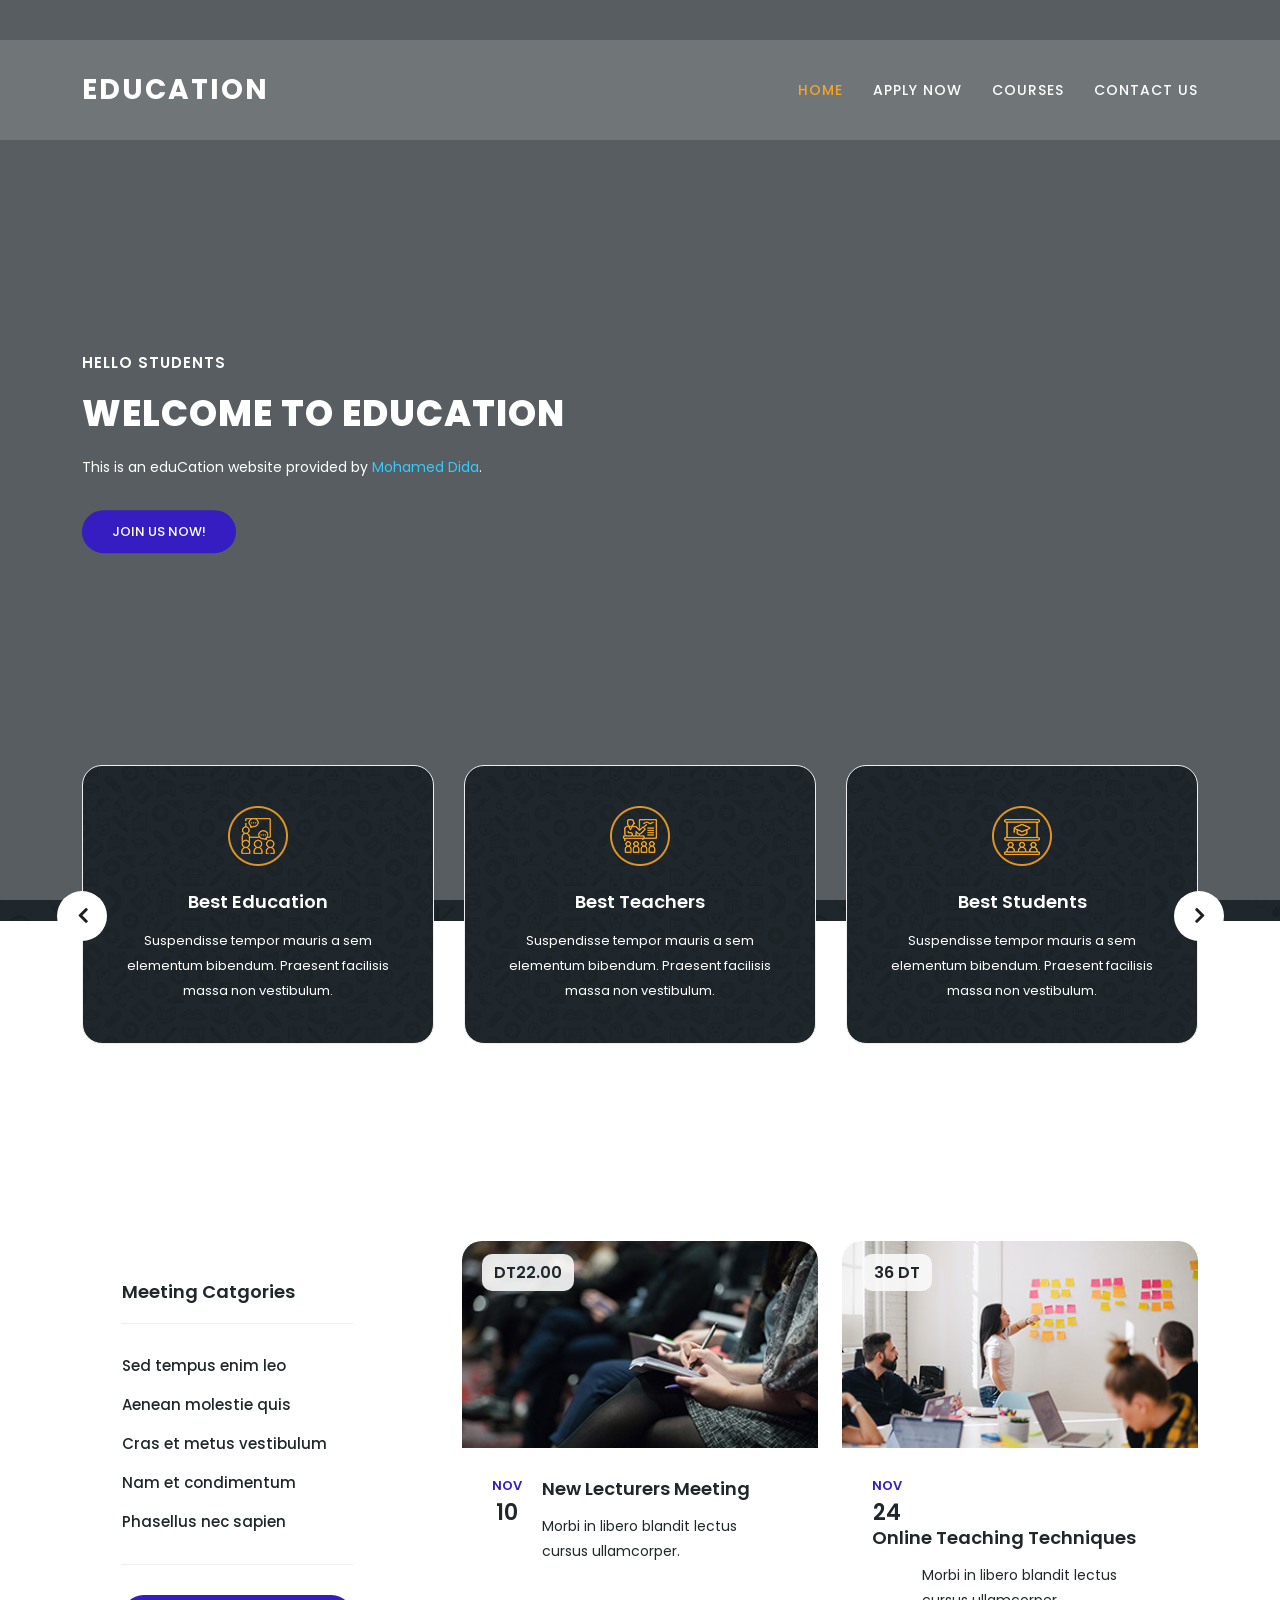
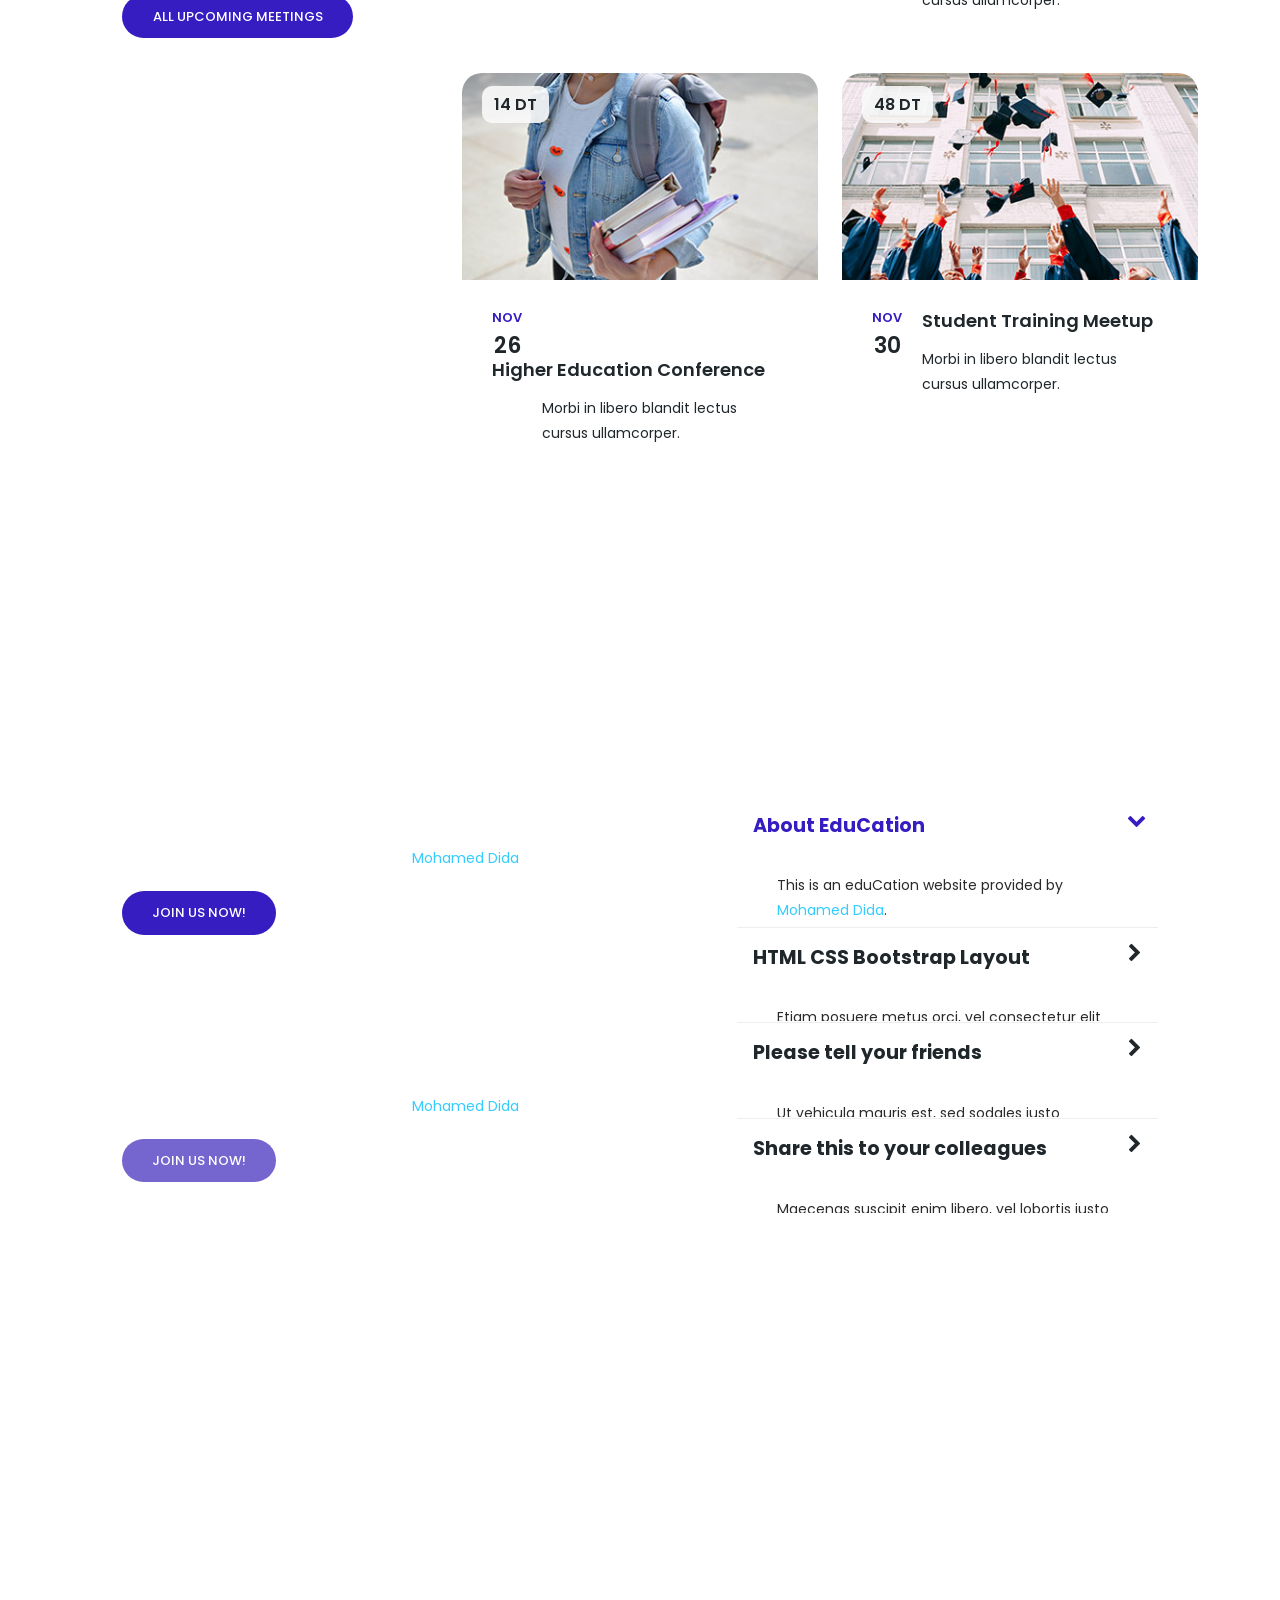
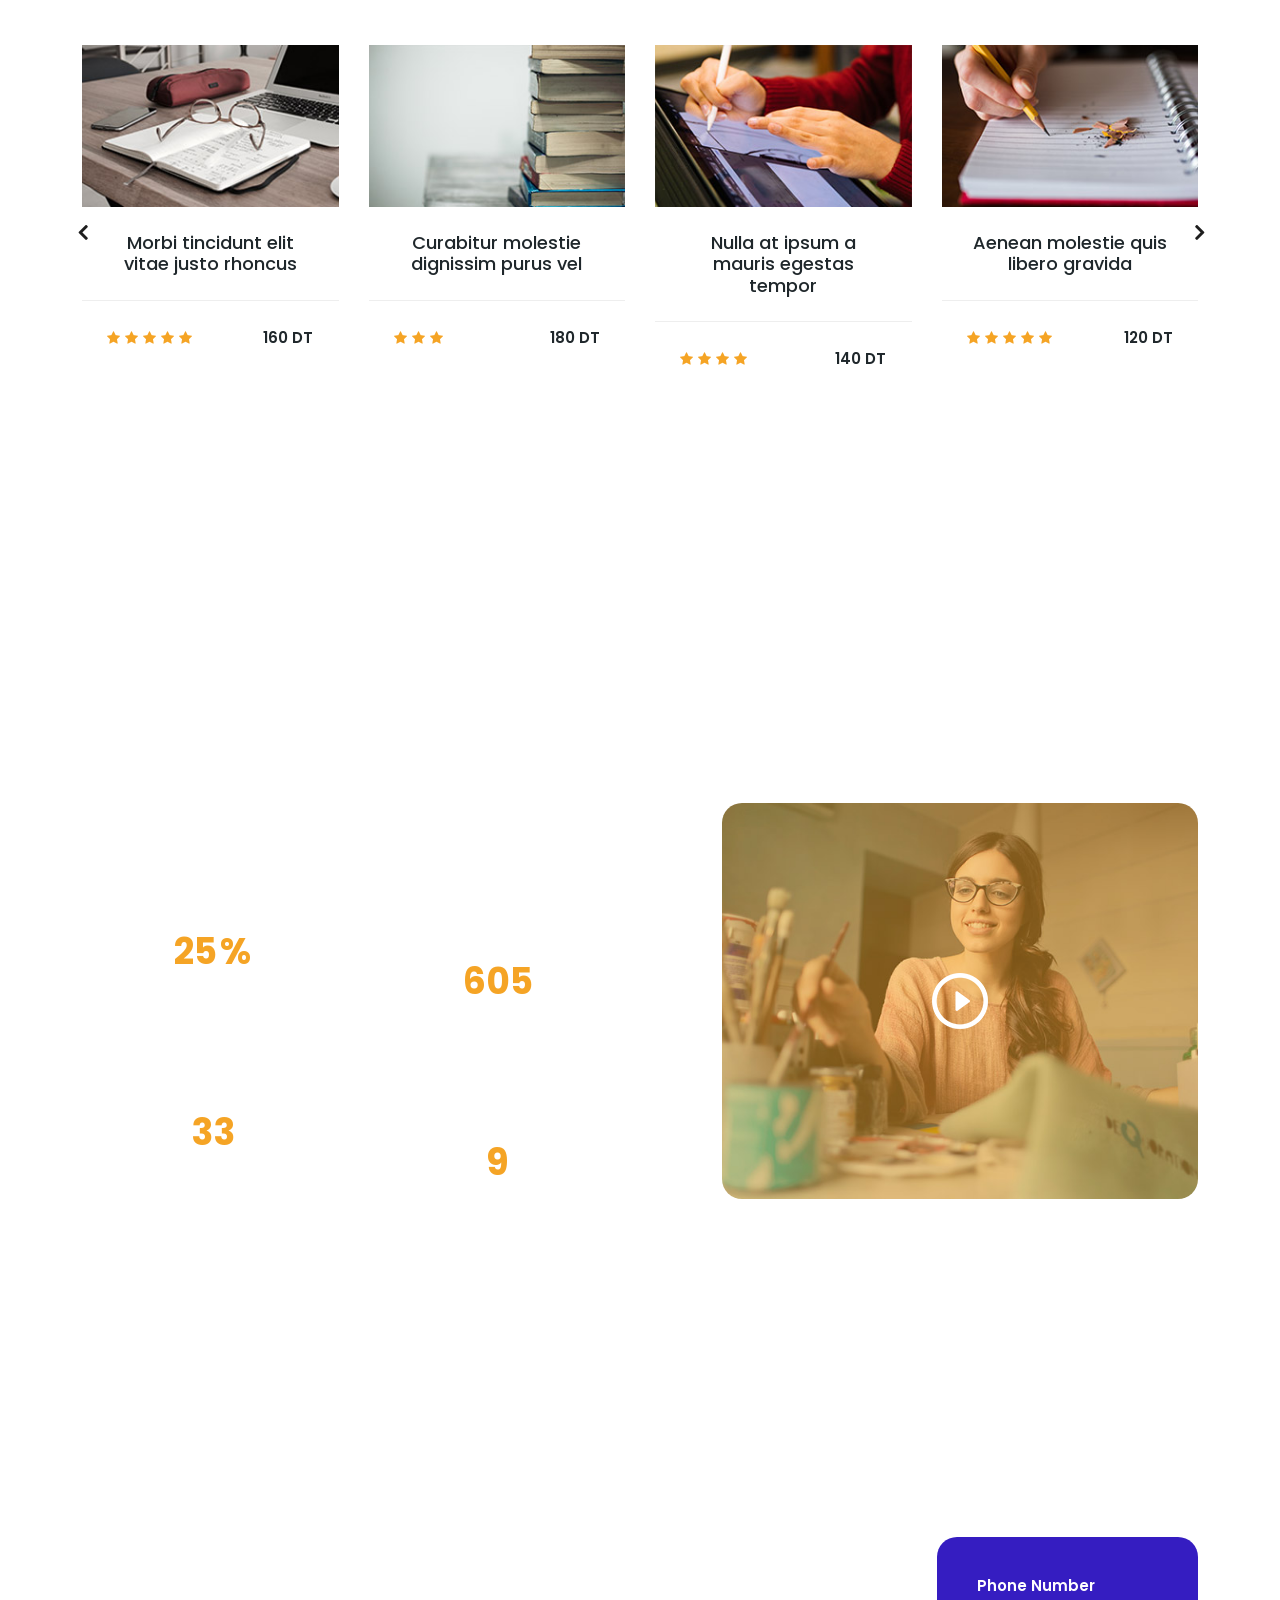
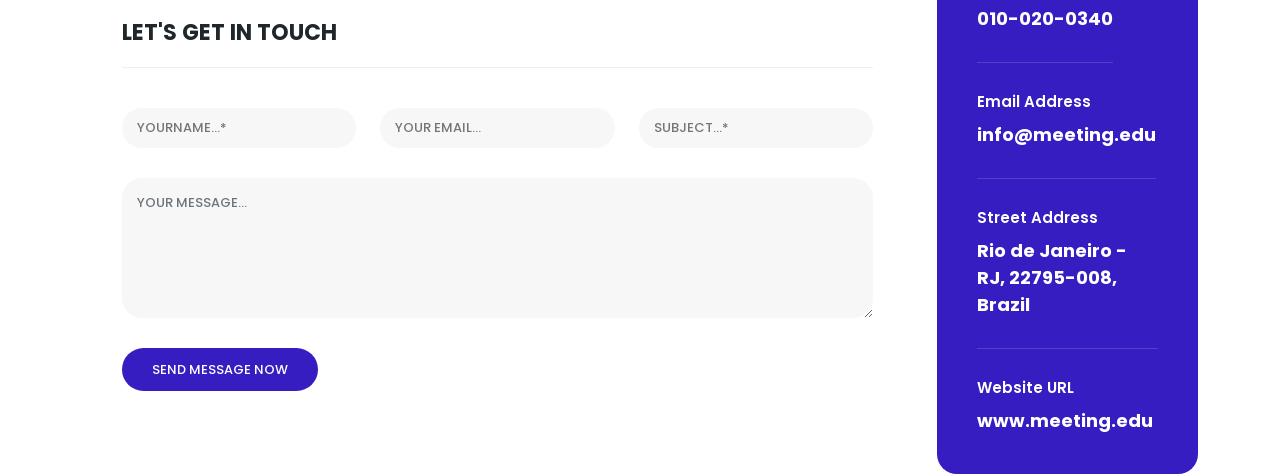
==== Desktop/projet/index.html @ b010affa "projet responsive web design" ====
<!DOCTYPE html>
<html lang="en">

  <head>

    <meta charset="utf-8">
    <meta name="viewport" content="width=device-width, initial-scale=1, shrink-to-fit=no">
    <meta name="description" content="this is a website created to learn web responsive ">
    <meta name="author" content="didaMohamed">
    <link href="https://fonts.googleapis.com/css?family=Poppins:100,200,300,400,500,600,700,800,900" rel="stylesheet">

    <title>Education</title>

    <link href="vendor/bootstrap/css/bootstrap.min.css" rel="stylesheet">


    <link rel="stylesheet" href="assets/css/fontawesome.css">
    <link rel="stylesheet" href="assets/css/index.css">
    <link rel="stylesheet" href="assets/css/owl.css">
    <link rel="stylesheet" href="assets/css/lightbox.css">

  </head>

<body>
  <header class="header-area header-sticky">
      <div class="container">
          <div class="row">
              <div class="col-12">
                  <nav class="main-nav">
                      <a href="index.html" class="logo">
                          EduCation
                      </a>
                      <ul class="nav">
                          <li class="scroll-to-section"><a href="#top" class="active">Home</a></li>
                          <li class="scroll-to-section"><a href="#apply">Apply Now</a></li>
                          <li class="scroll-to-section"><a href="#courses">Courses</a></li> 
                          <li class="scroll-to-section"><a href="#contact">Contact Us</a></li> 
                      </ul>
                      <a class='menu-trigger'>
                          <span>Menu</span>
                      </a>
                  </nav>
              </div>
          </div>
      </div>
  </header>


  <section class="section main-banner" id="top" data-section="section1">
      <video autoplay muted loop id="bg-video">
          <source src="assets/images/course-video.mp4" type="video/mp4" />
      </video>

      <div class="video-overlay header-text">
          <div class="container">
            <div class="row">
              <div class="col-lg-12">
                <div class="caption">
              <h6>Hello Students</h6>
              <h2>Welcome to Education</h2>
              <p>This is an eduCation website provided by <a rel="nofollow" href="#" target="_blank">Mohamed Dida</a>. </p>
              <div class="main-button-red">
                  <div class="scroll-to-section"><a href="#contact">Join Us Now!</a></div>
              </div>
          </div>
              </div>
            </div>
          </div>
      </div>
  </section>

  <section class="services">
    <div class="container">
      <div class="row">
        <div class="col-lg-12">
          <div class="owl-service-item owl-carousel">
          
            <div class="item">
              <div class="icon">
                <img src="assets/images/service-icon-01.png" alt="">
              </div>
              <div class="down-content">
                <h4>Best Education</h4>
                <p>Suspendisse tempor mauris a sem elementum bibendum. Praesent facilisis massa non vestibulum.</p>
              </div>
            </div>
            
            <div class="item">
              <div class="icon">
                <img src="assets/images/service-icon-02.png" alt="">
              </div>
              <div class="down-content">
                <h4>Best Teachers</h4>
                <p>Suspendisse tempor mauris a sem elementum bibendum. Praesent facilisis massa non vestibulum.</p>
              </div>
            </div>
            
            <div class="item">
              <div class="icon">
                <img src="assets/images/service-icon-03.png" alt="">
              </div>
              <div class="down-content">
                <h4>Best Students</h4>
                <p>Suspendisse tempor mauris a sem elementum bibendum. Praesent facilisis massa non vestibulum.</p>
              </div>
            </div>
            
            <div class="item">
              <div class="icon">
                <img src="assets/images/service-icon-02.png" alt="">
              </div>
              <div class="down-content">
                <h4>Online Meeting</h4>
                <p>Suspendisse tempor mauris a sem elementum bibendum. Praesent facilisis massa non vestibulum.</p>
              </div>
            </div>
            
            <div class="item">
              <div class="icon">
                <img src="assets/images/service-icon-03.png" alt="">
              </div>
              <div class="down-content">
                <h4>Best Networking</h4>
                <p>Suspendisse tempor mauris a sem elementum bibendum. Praesent facilisis massa non vestibulum.</p>
              </div>
            </div>
            
          </div>
        </div>
      </div>
    </div>
  </section>

  <section class="upcoming-meetings" id="meetings">
    <div class="container">
      <div class="row">
        <div class="col-lg-12">
          <div class="section-heading">
            <h2>Upcoming Meetings</h2>
          </div>
        </div>
        <div class="col-lg-4">
          <div class="categories">
            <h4>Meeting Catgories</h4>
            <ul>
              <li><a href="#">Sed tempus enim leo</a></li>
              <li><a href="#">Aenean molestie quis</a></li>
              <li><a href="#">Cras et metus vestibulum</a></li>
              <li><a href="#">Nam et condimentum</a></li>
              <li><a href="#">Phasellus nec sapien</a></li>
            </ul>
            <div class="main-button-red">
              <a href="#">All Upcoming Meetings</a>
            </div>
          </div>
        </div>
        <div class="col-lg-8">
          <div class="row">
            <div class="col-lg-6">
              <div class="meeting-item">
                <div class="thumb">
                  <div class="price">
                    <span>DT22.00</span>
                  </div>
                  <a href="#"><img src="assets/images/meeting-01.jpg" alt="New Lecturer Meeting"></a>
                </div>
                <div class="down-content">
                  <div class="date">
                    <h6>Nov <span>10</span></h6>
                  </div>
                  <a href="#"><h4>New Lecturers Meeting</h4></a>
                  <p>Morbi in libero blandit lectus<br>cursus ullamcorper.</p>
                </div>
              </div>
            </div>
            <div class="col-lg-6">
              <div class="meeting-item">
                <div class="thumb">
                  <div class="price">
                    <span>36 DT</span>
                  </div>
                  <a href="#"><img src="assets/images/meeting-02.jpg" alt="Online Teaching"></a>
                </div>
                <div class="down-content">
                  <div class="date">
                    <h6>Nov <span>24</span></h6>
                  </div>
                  <a href="#"><h4>Online Teaching Techniques</h4></a>
                  <p>Morbi in libero blandit lectus<br>cursus ullamcorper.</p>
                </div>
              </div>
            </div>
            <div class="col-lg-6">
              <div class="meeting-item">
                <div class="thumb">
                  <div class="price">
                    <span>14 DT</span>
                  </div>
                  <a href="#"><img src="assets/images/meeting-03.jpg" alt="Higher Education"></a>
                </div>
                <div class="down-content">
                  <div class="date">
                    <h6>Nov <span>26</span></h6>
                  </div>
                  <a href="#"><h4>Higher Education Conference</h4></a>
                  <p>Morbi in libero blandit lectus<br>cursus ullamcorper.</p>
                </div>
              </div>
            </div>
            <div class="col-lg-6">
              <div class="meeting-item">
                <div class="thumb">
                  <div class="price">
                    <span>48 DT</span>
                  </div>
                  <a href="#"><img src="assets/images/meeting-04.jpg" alt="Student Training"></a>
                </div>
                <div class="down-content">
                  <div class="date">
                    <h6>Nov <span>30</span></h6>
                  </div>
                  <a href="#"><h4>Student Training Meetup</h4></a>
                  <p>Morbi in libero blandit lectus<br>cursus ullamcorper.</p>
                </div>
              </div>
            </div>
          </div>
        </div>
      </div>
    </div>
  </section>

  <section class="apply-now" id="apply">
    <div class="container">
      <div class="row">
        <div class="col-lg-6 align-self-center">
          <div class="row">
            <div class="col-lg-12">
              <div class="item">
                <h3>APPLY FOR BACHELOR DEGREE</h3>
    <p>This is an eduCation website provided by <a rel="nofollow" href="#" target="_blank">Mohamed Dida</a>. </p>
                <div class="main-button-red">
                  <div class="scroll-to-section"><a href="#contact">Join Us Now!</a></div>
              </div>
              </div>
            </div>
            <div class="col-lg-12">
              <div class="item">
                <h3>APPLY FOR BACHELOR DEGREE</h3>
    <p>This is an eduCation website provided by <a rel="nofollow" href="#" target="_blank">Mohamed Dida</a>. </p>
                <div class="main-button-yellow">
                  <div class="scroll-to-section"><a href="#contact">Join Us Now!</a></div>
              </div>
              </div>
            </div>
          </div>
        </div>
        <div class="col-lg-6">
          <div class="accordions is-first-expanded">
            <article class="accordion">
                <div class="accordion-head">
                    <span>About EduCation</span>
                    <span class="icon">
                        <i class="icon fa fa-chevron-right"></i>
                    </span>
                </div>
                <div class="accordion-body">
                    <div class="content">
              <p>This is an eduCation website provided by <a rel="nofollow" href="#" target="_blank">Mohamed Dida</a>.</p>
                    </div>
                </div>
            </article>
            <article class="accordion">
                <div class="accordion-head">
                    <span>HTML CSS Bootstrap Layout</span>
                    <span class="icon">
                        <i class="icon fa fa-chevron-right"></i>
                    </span>
                </div>
                <div class="accordion-body">
                    <div class="content">
                        <p>Etiam posuere metus orci, vel consectetur elit imperdiet eu. Cras ipsum magna, maximus at semper sit amet, eleifend eget neque. Nunc facilisis quam purus, sed vulputate augue interdum vitae. Aliquam a elit massa.<br><br>
                        Nulla malesuada elit lacus, ac ultricies massa varius sed. Etiam eu metus eget nibh consequat aliquet. Proin fringilla, quam at euismod porttitor, odio odio tempus ligula, ut feugiat ex erat nec mauris. Donec viverra velit eget lectus sollicitudin tincidunt.</p>
                    </div>
                </div>
            </article>
            <article class="accordion">
                <div class="accordion-head">
                    <span>Please tell your friends</span>
                    <span class="icon">
                        <i class="icon fa fa-chevron-right"></i>
                    </span>
                </div>
                <div class="accordion-body">
                    <div class="content">
                        <p>Ut vehicula mauris est, sed sodales justo rhoncus eu. Morbi porttitor quam velit, at ullamcorper justo suscipit sit amet. Quisque at suscipit mi, non efficitur velit.<br><br>
                        Cras et tortor semper, placerat eros sit amet, porta est. Mauris porttitor sapien et quam volutpat luctus. Nullam sodales ipsum ac neque ultricies varius.</p>
                    </div>
                </div>
            </article>
            <article class="accordion last-accordion">
                <div class="accordion-head">
                    <span>Share this to your colleagues</span>
                    <span class="icon">
                        <i class="icon fa fa-chevron-right"></i>
                    </span>
                </div>
                <div class="accordion-body">
                    <div class="content">
                        <p>Maecenas suscipit enim libero, vel lobortis justo condimentum id. Interdum et malesuada fames ac ante ipsum primis in faucibus.<br><br>
                        Sed eleifend metus sit amet magna tristique, posuere laoreet arcu semper. Nulla pellentesque ut tortor sit amet maximus. In eu libero ullamcorper, semper nisi quis, convallis nisi.</p>
                    </div>
                </div>
            </article>
        </div>
        </div>
      </div>
    </div>
  </section>

  <section class="our-courses" id="courses">
    <div class="container">
      <div class="row">
        <div class="col-lg-12">
          <div class="section-heading">
            <h2>Our Popular Courses</h2>
          </div>
        </div>
        <div class="col-lg-12">
          <div class="owl-courses-item owl-carousel">
            <div class="item">
              <img src="assets/images/course-01.jpg" alt="Course One">
              <div class="down-content">
                <h4>Morbi tincidunt elit vitae justo rhoncus</h4>
                <div class="info">
                  <div class="row">
                    <div class="col-8">
                      <ul>
                        <li><i class="fa fa-star"></i></li>
                        <li><i class="fa fa-star"></i></li>
                        <li><i class="fa fa-star"></i></li>
                        <li><i class="fa fa-star"></i></li>
                        <li><i class="fa fa-star"></i></li>
                      </ul>
                    </div>
                    <div class="col-4">
                       <span>160 DT</span>
                    </div>
                  </div>
                </div>
              </div>
            </div>
            <div class="item">
              <img src="assets/images/course-02.jpg" alt="Course Two">
              <div class="down-content">
                <h4>Curabitur molestie dignissim purus vel</h4>
                <div class="info">
                  <div class="row">
                    <div class="col-8">
                      <ul>
                        <li><i class="fa fa-star"></i></li>
                        <li><i class="fa fa-star"></i></li>
                        <li><i class="fa fa-star"></i></li>
                      </ul>
                    </div>
                    <div class="col-4">
                       <span>180 DT</span>
                    </div>
                  </div>
                </div>
              </div>
            </div>
            <div class="item">
              <img src="assets/images/course-03.jpg" alt="">
              <div class="down-content">
                <h4>Nulla at ipsum a mauris egestas tempor</h4>
                <div class="info">
                  <div class="row">
                    <div class="col-8">
                      <ul>
                        <li><i class="fa fa-star"></i></li>
                        <li><i class="fa fa-star"></i></li>
                        <li><i class="fa fa-star"></i></li>
                        <li><i class="fa fa-star"></i></li>
                      </ul>
                    </div>
                    <div class="col-4">
                       <span>140 DT</span>
                    </div>
                  </div>
                </div>
              </div>
            </div>
            <div class="item">
              <img src="assets/images/course-04.jpg" alt="">
              <div class="down-content">
                <h4>Aenean molestie quis libero gravida</h4>
                <div class="info">
                  <div class="row">
                    <div class="col-8">
                      <ul>
                        <li><i class="fa fa-star"></i></li>
                        <li><i class="fa fa-star"></i></li>
                        <li><i class="fa fa-star"></i></li>
                        <li><i class="fa fa-star"></i></li>
                        <li><i class="fa fa-star"></i></li>
                      </ul>
                    </div>
                    <div class="col-4">
                       <span>120 DT</span>
                    </div>
                  </div>
                </div>
              </div>
            </div>
            <div class="item">
              <img src="assets/images/course-01.jpg" alt="">
              <div class="down-content">
                <h4>Lorem ipsum dolor sit amet adipiscing elit</h4>
                <div class="info">
                  <div class="row">
                    <div class="col-8">
                      <ul>
                        <li><i class="fa fa-star"></i></li>
                        <li><i class="fa fa-star"></i></li>
                        <li><i class="fa fa-star"></i></li>
                        <li><i class="fa fa-star"></i></li>
                        <li><i class="fa fa-star"></i></li>
                      </ul>
                    </div>
                    <div class="col-4">
                       <span>250 DT</span>
                    </div>
                  </div>
                </div>
              </div>
            </div>
            <div class="item">
              <img src="assets/images/course-02.jpg" alt="">
              <div class="down-content">
                <h4>wlecome to our website</h4>
                <div class="info">
                  <div class="row">
                    <div class="col-8">
                      <ul>
                        <li><i class="fa fa-star"></i></li>
                        <li><i class="fa fa-star"></i></li>
                        <li><i class="fa fa-star"></i></li>
                        <li><i class="fa fa-star"></i></li>
                        <li><i class="fa fa-star"></i></li>
                      </ul>
                    </div>
                    <div class="col-4">
                       <span>270 DT</span>
                    </div>
                  </div>
                </div>
              </div>
            </div>
            <div class="item">
              <img src="assets/images/course-03.jpg" alt="">
              <div class="down-content">
                <h4>Responsive Web Design Project</h4>
                <div class="info">
                  <div class="row">
                    <div class="col-8">
                      <ul>
                        <li><i class="fa fa-star"></i></li>
                        <li><i class="fa fa-star"></i></li>
                        <li><i class="fa fa-star"></i></li>
                        <li><i class="fa fa-star"></i></li>
                        <li><i class="fa fa-star"></i></li>
                      </ul>
                    </div>
                    <div class="col-4">
                       <span>340 </span>
                    </div>
                  </div>
                </div>
              </div>
            </div>
            <div class="item">
              <img src="assets/images/course-04.jpg" alt="">
              <div class="down-content">
                <h4>Please visit our website again</h4>
                <div class="info">
                  <div class="row">
                    <div class="col-8">
                      <ul>
                        <li><i class="fa fa-star"></i></li>
                        <li><i class="fa fa-star"></i></li>
                        <li><i class="fa fa-star"></i></li>
                        <li><i class="fa fa-star"></i></li>
                        <li><i class="fa fa-star"></i></li>
                      </ul>
                    </div>
                    <div class="col-4">
                       <span>360 DT</span>
                    </div>
                  </div>
                </div>
              </div>
            </div>
            <div class="item">
              <img src="assets/images/course-01.jpg" alt="">
              <div class="down-content">
                <h4>join our community now</h4>
                <div class="info">
                  <div class="row">
                    <div class="col-8">
                      <ul>
                        <li><i class="fa fa-star"></i></li>
                        <li><i class="fa fa-star"></i></li>
                        <li><i class="fa fa-star"></i></li>
                        <li><i class="fa fa-star"></i></li>
                        <li><i class="fa fa-star"></i></li>
                      </ul>
                    </div>
                    <div class="col-4">
                       <span>400 DT</span>
                    </div>
                  </div>
                </div>
              </div>
            </div>
            <div class="item">
              <img src="assets/images/course-02.jpg" alt="">
              <div class="down-content">
                <h4>Welecom to our academy</h4>
                <div class="info">
                  <div class="row">
                    <div class="col-8">
                      <ul>
                        <li><i class="fa fa-star"></i></li>
                        <li><i class="fa fa-star"></i></li>
                        <li><i class="fa fa-star"></i></li>
                        <li><i class="fa fa-star"></i></li>
                        <li><i class="fa fa-star"></i></li>
                      </ul>
                    </div>
                    <div class="col-4">
                       <span>430 DT</span>
                    </div>
                  </div>
                </div>
              </div>
            </div>
            <div class="item">
              <img src="assets/images/course-03.jpg" alt="">
              <div class="down-content">
                <h4>Morbi in libero blandit lectus cursus</h4>
                <div class="info">
                  <div class="row">
                    <div class="col-8">
                      <ul>
                        <li><i class="fa fa-star"></i></li>
                        <li><i class="fa fa-star"></i></li>
                        <li><i class="fa fa-star"></i></li>
                        <li><i class="fa fa-star"></i></li>
                        <li><i class="fa fa-star"></i></li>
                      </ul>
                    </div>
                    <div class="col-4">
                       <span>480 DT</span>
                    </div>
                  </div>
                </div>
              </div>
            </div>
            <div class="item">
              <img src="assets/images/course-04.jpg" alt="">
              <div class="down-content">
                <h4>Curabitur molestie dignissim purus</h4>
                <div class="info">
                  <div class="row">
                    <div class="col-8">
                      <ul>
                        <li><i class="fa fa-star"></i></li>
                        <li><i class="fa fa-star"></i></li>
                        <li><i class="fa fa-star"></i></li>
                        <li><i class="fa fa-star"></i></li>
                        <li><i class="fa fa-star"></i></li>
                      </ul>
                    </div>
                    <div class="col-4">
                       <span>560 DT</span>
                    </div>
                  </div>
                </div>
              </div>
            </div>
          </div>
        </div>
      </div>
    </div>
  </section>

  <section class="our-facts">
    <div class="container">
      <div class="row">
        <div class="col-lg-6">
          <div class="row">
            <div class="col-lg-12">
              <h2>A Few Facts About Our University</h2>
            </div>
            <div class="col-lg-6">
              <div class="row">
                <div class="col-12">
                  <div class="count-area-content percentage">
                    <div class="count-digit">94</div>
                    <div class="count-title">Succesed Students</div>
                  </div>
                </div>
                <div class="col-12">
                  <div class="count-area-content">
                    <div class="count-digit">126</div>
                    <div class="count-title">Current Teachers</div>
                  </div>
                </div>
              </div>
            </div>
            <div class="col-lg-6">
              <div class="row">
                <div class="col-12">
                  <div class="count-area-content new-students">
                    <div class="count-digit">2345</div>
                    <div class="count-title">New Students</div>
                  </div>
                </div> 
                <div class="col-12">
                  <div class="count-area-content">
                    <div class="count-digit">32</div>
                    <div class="count-title">Awards</div>
                  </div>
                </div>
              </div>
            </div>
          </div>
        </div> 
        <div class="col-lg-6 align-self-center">
          <div class="video">
            <a href="#" target="_blank"><img src="assets/images/play-icon.png" alt=""></a>
          </div>
        </div>
      </div>
    </div>
  </section>

  <section class="contact-us" id="contact">
    <div class="container">
      <div class="row">
        <div class="col-lg-9 align-self-center">
          <div class="row">
            <div class="col-lg-12">
              <form id="contact" action="" method="post">
                <div class="row">
                  <div class="col-lg-12">
                    <h2>Let's get in touch</h2>
                  </div>
                  <div class="col-lg-4">
                    <fieldset>
                      <input name="name" type="text" id="name" placeholder="YOURNAME...*" required="">
                    </fieldset>
                  </div>
                  <div class="col-lg-4">
                    <fieldset>
                    <input name="email" type="text" id="email" pattern="[^ @]*@[^ @]*" placeholder="YOUR EMAIL..." required="">
                  </fieldset>
                  </div>
                  <div class="col-lg-4">
                    <fieldset>
                      <input name="subject" type="text" id="subject" placeholder="SUBJECT...*" required="">
                    </fieldset>
                  </div>
                  <div class="col-lg-12">
                    <fieldset>
                      <textarea name="message" type="text" class="form-control" id="message" placeholder="YOUR MESSAGE..." required=""></textarea>
                    </fieldset>
                  </div>
                  <div class="col-lg-12">
                    <fieldset>
                      <button type="submit" id="form-submit" class="button">SEND MESSAGE NOW</button>
                    </fieldset>
                  </div>
                </div>
              </form>
            </div>
          </div>
        </div>
        <div class="col-lg-3">
          <div class="right-info">
            <ul>
              <li>
                <h6>Phone Number</h6>
                <span>010-020-0340</span>
              </li>
              <li>
                <h6>Email Address</h6>
                <span>info@meeting.edu</span>
              </li>
              <li>
                <h6>Street Address</h6>
                <span>Rio de Janeiro - RJ, 22795-008, Brazil</span>
              </li>
              <li>
                <h6>Website URL</h6>
                <span>www.meeting.edu</span>
              </li>
            </ul>
          </div>
        </div>
      </div>
    </div>
   
  </section>


    <script src="vendor/jquery/jquery.min.js"></script>
    <script src="vendor/bootstrap/js/bootstrap.bundle.min.js"></script>

    <script src="assets/js/isotope.min.js"></script>
    <script src="assets/js/owl-carousel.js"></script>
    <script src="assets/js/lightbox.js"></script>
    <script src="assets/js/tabs.js"></script>
    <script src="assets/js/video.js"></script>
    <script src="assets/js/slick-slider.js"></script>
    <script src="assets/js/custom.js"></script>
    <script>
        $('.nav li:first').addClass('active');

        var showSection = function showSection(section, isAnimate) {
          var
          direction = section.replace(/#/, ''),
          reqSection = $('.section').filter('[data-section="' + direction + '"]'),
          reqSectionPos = reqSection.offset().top - 0;

          if (isAnimate) {
            $('body, html').animate({
              scrollTop: reqSectionPos },
            800);
          } else {
            $('body, html').scrollTop(reqSectionPos);
          }

        };

        var checkSection = function checkSection() {
          $('.section').each(function () {
            var
            $this = $(this),
            topEdge = $this.offset().top - 80,
            bottomEdge = topEdge + $this.height(),
            wScroll = $(window).scrollTop();
            if (topEdge < wScroll && bottomEdge > wScroll) {
              var
              currentId = $this.data('section'),
              reqLink = $('a').filter('[href*=\\#' + currentId + ']');
              reqLink.closest('li').addClass('active').
              siblings().removeClass('active');
            }
          });
        };

        $('.main-menu, .responsive-menu, .scroll-to-section').on('click', 'a', function (e) {
          e.preventDefault();
          showSection($(this).attr('href'), true);
        });

        $(window).scroll(function () {
          checkSection();
        });
    </script>
</body>

</body>
</html>
---- Desktop/projet/assets/css/index.css ----
@import url("https://fonts.googleapis.com/css?family=Poppins:100,200,300,400,500,600,700,800,900");

html,
body,
div,
span,
applet,
object,
iframe,
h1,
h2,
h3,
h4,
h5,
h6,
p,
blockquote,
div pre,
a,
abbr,
acronym,
address,
big,
cite,
code,
del,
dfn,
em,
font,
img,
ins,
kbd,
q,
s,
samp,
small,
strike,
strong,
sub,
sup,
tt,
var,
b,
u,
i,
center,
dl,
dt,
dd,
ol,
ul,
li,
figure,
header,
nav,
section,
article,
aside,
footer,
figcaption {
  margin: 0;
  padding: 0;
  border: 0;
  outline: 0;
}

.clearfix:after {
  content: ".";
  display: block;
  clear: both;
  visibility: hidden;
  line-height: 0;
  height: 0;
}

.clearfix {
  display: inline-block;
}

html[xmlns] .clearfix {
  display: block;
}

* html .clearfix {
  height: 1%;
}

ul,
li {
  padding: 0;
  margin: 0;
  list-style: none;
}

header,
nav,
section,
article,
aside,
footer,
hgroup {
  display: block;
}

* {
  box-sizing: border-box;
}

html,
body {
  font-family: "Poppins", sans-serif;
  font-weight: 400;
  background-color: #fff;
  font-size: 16px;
  -ms-text-size-adjust: 100%;
  -webkit-font-smoothing: antialiased;
  -moz-osx-font-smoothing: grayscale;
}

a {
  text-decoration: none !important;
  color: #3cf;
}

a:hover {
  color: #fc3;
}

h1,
h2,
h3,
h4,
h5,
h6 {
  margin-top: 0px;
  margin-bottom: 0px;
}

ul {
  margin-bottom: 0px;
}

p {
  font-size: 14px;
  line-height: 25px;
  color: #2a2a2a;
}

img {
  width: 100%;
  overflow: hidden;
}

html,
body {
  background: #fff;
  font-family: "Poppins", sans-serif;
}

::selection {
  background: #f5a425;
  color: #fff;
}

::-moz-selection {
  background: #f5a425;
  color: #fff;
}

@media (max-width: 991px) {
  html,
  body {
    overflow-x: hidden;
  }
  .mobile-top-fix {
    margin-top: 30px;
    margin-bottom: 0px;
  }
  .mobile-bottom-fix {
    margin-bottom: 30px;
  }
  .mobile-bottom-fix-big {
    margin-bottom: 60px;
  }
}

.main-button-red a {
  font-size: 13px;
  color: #fff;
  background-color: #351dc1;
  padding: 12px 30px;
  display: inline-block;
  border-radius: 22px;
  font-weight: 500;
  text-transform: uppercase;
  transition: all 0.3s;
}

.main-button-red a:hover {
  opacity: 0.9;
}

.main-button-yellow a {
  font-size: 13px;
  color: #fff;
  background-color: #7565ce;
  padding: 12px 30px;
  display: inline-block;
  border-radius: 22px;
  font-weight: 500;
  text-transform: uppercase;
  transition: all 0.3s;
}

.main-button-yellow a:hover {
  opacity: 0.9;
}

.section-heading h2 {
  line-height: 40px;
  margin-top: 0px;
  margin-bottom: 50px;
  padding-bottom: 20px;
  border-bottom: 1px solid rgba(250, 250, 250, 0.15);
  font-size: 22px;
  font-weight: 700;
  text-transform: uppercase;
  color: #fff;
}

.sub-header {
  background-color: #1f272b;
  position: relative;
  z-index: 1111;
}

.sub-header .left-content p {
  color: #fff;
  padding: 8px 0px;
  font-size: 13px;
}

.sub-header .right-icons {
  text-align: right;
  padding: 8px 0px;
}

.sub-header .right-icons ul li {
  display: inline-block;
  margin-left: 15px;
}

.sub-header .right-icons ul li a {
  color: #fff;
  font-size: 14px;
  transition: all 0.3s;
}

.sub-header .right-icons ul li a:hover {
  color: #f5a425;
}

.sub-header .left-content p em {
  font-style: normal;
  color: #f5a425;
}

.background-header {
  background-color: #fff !important;
  height: 80px !important;
  position: fixed !important;
  top: 0 !important;
  left: 0;
  right: 0;
  box-shadow: 0px 0px 10px rgba(0, 0, 0, 0.15) !important;
}

.background-header .main-nav .nav li a {
  color: #1e1e1e !important;
}

.background-header .logo,
.background-header .main-nav .nav li a {
  color: #1e1e1e !important;
}

.background-header .main-nav .nav li:hover a {
  color: #fb5849 !important;
}

.background-header .nav li a.active {
  color: #fb5849 !important;
}

.header-area {
  background-color: rgba(250, 250, 250, 0.15);
  position: absolute;
  top: 40px;
  left: 0;
  right: 0;
  z-index: 100;
  -webkit-transition: all 0.5s ease 0s;
  -moz-transition: all 0.5s ease 0s;
  -o-transition: all 0.5s ease 0s;
  transition: all 0.5s ease 0s;
}

.header-area .main-nav {
  min-height: 80px;
  background: transparent;
}

.header-area .main-nav .logo {
  line-height: 100px;
  color: #fff;
  font-size: 28px;
  font-weight: 700;
  text-transform: uppercase;
  letter-spacing: 2px;
  float: left;
  -webkit-transition: all 0.3s ease 0s;
  -moz-transition: all 0.3s ease 0s;
  -o-transition: all 0.3s ease 0s;
  transition: all 0.3s ease 0s;
}

.background-header .main-nav .logo {
  line-height: 75px;
}

.background-header .nav {
  margin-top: 20px !important;
}

.header-area .main-nav .nav {
  float: right;
  margin-top: 30px;
  margin-right: 0px;
  background-color: transparent;
  -webkit-transition: all 0.3s ease 0s;
  -moz-transition: all 0.3s ease 0s;
  -o-transition: all 0.3s ease 0s;
  transition: all 0.3s ease 0s;
  position: relative;
  z-index: 999;
}

.header-area .main-nav .nav li {
  padding-left: 15px;
  padding-right: 15px;
}

.header-area .main-nav .nav li:last-child {
  padding-right: 0px;
}

.header-area .main-nav .nav li a {
  display: block;
  font-weight: 500;
  font-size: 14px;
  text-transform: uppercase;
  color: #fff;
  -webkit-transition: all 0.3s ease 0s;
  -moz-transition: all 0.3s ease 0s;
  -o-transition: all 0.3s ease 0s;
  transition: all 0.3s ease 0s;
  height: 40px;
  line-height: 40px;
  border: transparent;
  letter-spacing: 1px;
}

.header-area .main-nav .nav li:hover a,
.header-area .main-nav .nav li a.active {
  color: #f5a425 !important;
}

.background-header .main-nav .nav li:hover a,
.background-header .main-nav .nav li a.active {
  color: #f5a425 !important;
  opacity: 1;
}

.header-area .main-nav .nav li.has-sub {
  position: relative;
  padding-right: 15px;
}

.header-area .main-nav .nav li.has-sub:after {
  font-family: FontAwesome;
  content: "\f107";
  font-size: 12px;
  color: #fff;
  position: absolute;
  right: 5px;
  top: 12px;
}

.background-header .main-nav .nav li.has-sub:after {
  color: #1e1e1e;
}

.header-area .main-nav .nav li.has-sub ul.sub-menu {
  position: absolute;
  width: 200px;
  box-shadow: 0 2px 28px 0 rgba(0, 0, 0, 0.06);
  overflow: hidden;
  top: 40px;
  opacity: 0;
  transition: all 0.3s;
  transform: translateY(+2em);
  visibility: hidden;
  z-index: -1;
}

.header-area .main-nav .nav li.has-sub ul.sub-menu li {
  margin-left: 0px;
  padding-left: 0px;
  padding-right: 0px;
}

.header-area .main-nav .nav li.has-sub ul.sub-menu li a {
  opacity: 1;
  display: block;
  background: #f7f7f7;
  color: #2a2a2a !important;
  padding-left: 20px;
  height: 40px;
  line-height: 40px;
  -webkit-transition: all 0.3s ease 0s;
  -moz-transition: all 0.3s ease 0s;
  -o-transition: all 0.3s ease 0s;
  transition: all 0.3s ease 0s;
  position: relative;
  font-size: 13px;
  font-weight: 400;
  border-bottom: 1px solid #eee;
}

.header-area .main-nav .nav li.has-sub ul li a:hover {
  background: #fff;
  color: #f5a425 !important;
  padding-left: 25px;
}

.header-area .main-nav .nav li.has-sub ul li a:hover:before {
  width: 3px;
}

.header-area .main-nav .nav li.has-sub:hover ul.sub-menu {
  visibility: visible;
  opacity: 1;
  z-index: 1;
  transform: translateY(0%);
  transition-delay: 0s, 0s, 0.3s;
}

.header-area .main-nav .menu-trigger {
  cursor: pointer;
  display: block;
  position: absolute;
  top: 33px;
  width: 32px;
  height: 40px;
  text-indent: -9999em;
  z-index: 99;
  right: 40px;
  display: none;
}

.background-header .main-nav .menu-trigger {
  top: 23px;
}

.header-area .main-nav .menu-trigger span,
.header-area .main-nav .menu-trigger span:before,
.header-area .main-nav .menu-trigger span:after {
  -moz-transition: all 0.4s;
  -o-transition: all 0.4s;
  -webkit-transition: all 0.4s;
  transition: all 0.4s;
  background-color: #1e1e1e;
  display: block;
  position: absolute;
  width: 30px;
  height: 2px;
  left: 0;
}

.background-header .main-nav .menu-trigger span,
.background-header .main-nav .menu-trigger span:before,
.background-header .main-nav .menu-trigger span:after {
  background-color: #1e1e1e;
}

.header-area .main-nav .menu-trigger span:before,
.header-area .main-nav .menu-trigger span:after {
  -moz-transition: all 0.4s;
  -o-transition: all 0.4s;
  -webkit-transition: all 0.4s;
  transition: all 0.4s;
  background-color: #1e1e1e;
  display: block;
  position: absolute;
  width: 30px;
  height: 2px;
  left: 0;
  width: 75%;
}

.background-header .main-nav .menu-trigger span:before,
.background-header .main-nav .menu-trigger span:after {
  background-color: #1e1e1e;
}

.header-area .main-nav .menu-trigger span:before,
.header-area .main-nav .menu-trigger span:after {
  content: "";
}

.header-area .main-nav .menu-trigger span {
  top: 16px;
}

.header-area .main-nav .menu-trigger span:before {
  -moz-transform-origin: 33% 100%;
  -ms-transform-origin: 33% 100%;
  -webkit-transform-origin: 33% 100%;
  transform-origin: 33% 100%;
  top: -10px;
  z-index: 10;
}

.header-area .main-nav .menu-trigger span:after {
  -moz-transform-origin: 33% 0;
  -ms-transform-origin: 33% 0;
  -webkit-transform-origin: 33% 0;
  transform-origin: 33% 0;
  top: 10px;
}

.header-area .main-nav .menu-trigger.active span,
.header-area .main-nav .menu-trigger.active span:before,
.header-area .main-nav .menu-trigger.active span:after {
  background-color: transparent;
  width: 100%;
}

.header-area .main-nav .menu-trigger.active span:before {
  -moz-transform: translateY(6px) translateX(1px) rotate(45deg);
  -ms-transform: translateY(6px) translateX(1px) rotate(45deg);
  -webkit-transform: translateY(6px) translateX(1px) rotate(45deg);
  transform: translateY(6px) translateX(1px) rotate(45deg);
  background-color: #1e1e1e;
}

.background-header .main-nav .menu-trigger.active span:before {
  background-color: #1e1e1e;
}

.header-area .main-nav .menu-trigger.active span:after {
  -moz-transform: translateY(-6px) translateX(1px) rotate(-45deg);
  -ms-transform: translateY(-6px) translateX(1px) rotate(-45deg);
  -webkit-transform: translateY(-6px) translateX(1px) rotate(-45deg);
  transform: translateY(-6px) translateX(1px) rotate(-45deg);
  background-color: #1e1e1e;
}

.background-header .main-nav .menu-trigger.active span:after {
  background-color: #1e1e1e;
}

.header-area.header-sticky {
  min-height: 80px;
}

.header-area .nav {
  margin-top: 30px;
}

.header-area.header-sticky .nav li a.active {
  color: #f5a425;
}

@media (max-width: 1200px) {
  .header-area .main-nav .nav li {
    padding-left: 7px;
    padding-right: 7px;
  }
  .header-area .main-nav:before {
    display: none;
  }
}

@media (max-width: 767px) {
  .header-area .main-nav .logo {
    color: #1e1e1e;
  }
  .header-area.header-sticky .nav li a:hover,
  .header-area.header-sticky .nav li a.active {
    color: #f5a425 !important;
    opacity: 1;
  }
  .header-area.header-sticky .nav li.search-icon a {
    width: 100%;
  }
  .header-area {
    background-color: #f7f7f7;
    padding: 0px 15px;
    height: 100px;
    box-shadow: none;
    text-align: center;
  }
  .header-area .container {
    padding: 0px;
  }
  .header-area .logo {
    margin-left: 30px;
  }
  .header-area .menu-trigger {
    display: block !important;
  }
  .header-area .main-nav {
    overflow: hidden;
  }
  .header-area .main-nav .nav {
    float: none;
    width: 100%;
    display: none;
    -webkit-transition: all 0s ease 0s;
    -moz-transition: all 0s ease 0s;
    -o-transition: all 0s ease 0s;
    transition: all 0s ease 0s;
    margin-left: 0px;
  }
  .header-area .main-nav .nav li:first-child {
    border-top: 1px solid #eee;
  }
  .header-area.header-sticky .nav {
    margin-top: 100px !important;
  }
  .header-area .main-nav .nav li {
    width: 100%;
    background: #fff;
    border-bottom: 1px solid #eee;
    padding-left: 0px !important;
    padding-right: 0px !important;
  }
  .header-area .main-nav .nav li a {
    height: 50px !important;
    line-height: 50px !important;
    padding: 0px !important;
    border: none !important;
    background: #f7f7f7 !important;
    color: #191a20 !important;
  }
  .header-area .main-nav .nav li a:hover {
    background: #eee !important;
    color: #f5a425 !important;
  }
  .header-area .main-nav .nav li.has-sub ul.sub-menu {
    position: relative;
    visibility: inherit;
    opacity: 1;
    z-index: 1;
    transform: translateY(0%);
    top: 0px;
    width: 100%;
    box-shadow: none;
    height: 0px;
    transition: all 0s;
  }
  .header-area .main-nav .nav li.submenu ul li a {
    font-size: 12px;
    font-weight: 400;
  }
  .header-area .main-nav .nav li.submenu ul li a:hover:before {
    width: 0px;
  }
  .header-area .main-nav .nav li.has-sub ul.sub-menu {
    height: auto;
  }
  .header-area .main-nav .nav li.has-sub:after {
    color: #3b566e;
    right: 30px;
    font-size: 14px;
    top: 15px;
  }
  .header-area .main-nav .nav li.submenu:hover ul,
  .header-area .main-nav .nav li.submenu:focus ul {
    height: 0px;
  }
}

@media (min-width: 767px) {
  .header-area .main-nav .nav {
    display: flex !important;
  }
}

.main-banner {
  position: relative;
  max-height: 100%;
  overflow: hidden;
  margin-bottom: -7px;
}

#bg-video {
  min-width: 100%;
  min-height: 100vh;
  max-width: 100%;
  max-height: 100vh;
  object-fit: cover;
  z-index: -1;
}

#bg-video::-webkit-media-controls {
  display: none !important;
}

.video-overlay {
  position: absolute;
  background-color: rgba(31, 39, 43, 0.75);
  top: 0;
  left: 0;
  bottom: 0;
  right: 0;
  width: 100%;
}

.main-banner .caption {
  position: absolute;
  top: 50%;
  transform: translateY(-50%);
}

.main-banner .caption h6 {
  margin-top: 0px;
  font-size: 15px;
  text-transform: uppercase;
  font-weight: 600;
  color: #fff;
  letter-spacing: 1px;
}

.main-banner .caption h2 {
  margin-top: 20px;
  margin-bottom: 20px;
  font-size: 36px;
  text-transform: uppercase;
  font-weight: 800;
  color: #fff;
  letter-spacing: 1px;
}

.main-banner .caption h2 em {
  font-style: normal;
  color: #f5a425;
  font-weight: 900;
}

.main-banner .caption p {
  color: #fff;
  font-size: 14px;
  max-width: 570px;
}

.main-banner .caption .main-button-red {
  margin-top: 30px;
}

@media screen and (max-width: 767px) {
  .main-banner .caption h6 {
    font-weight: 500;
  }

  .main-banner .caption h2 {
    font-size: 36px;
  }
}

.services {
  margin-top: -135px;
  position: absolute;
  width: 100%;
}

.services .item {
  background-image: url(../images/meetings-bg.jpg);
  background-repeat: no-repeat;
  background-size: cover;
  background-position: center center;
  border-radius: 20px;
  border: #eee 1px solid;
  text-align: center;
  color: #fff;
  padding: 40px;
}

.services .item .icon {
  max-width: 60px;
  margin: 0 auto;
}

.services .item h4 {
  margin-top: 25px;
  margin-bottom: 15px;
  font-size: 18px;
  font-weight: 600;
}

.services .item p {
  color: #fff;
  font-size: 13px;
}

.services .owl-nav {
  display: inline-block !important;
  text-align: center;
  position: absolute;
  width: 100%;
  top: 50%;
  transform: translateY(-25px);
}

.services .owl-nav .owl-prev {
  margin-right: 10px;
  outline: none;
  position: absolute;
  left: -80px;
}

.services .owl-nav .owl-prev span,
.services .owl-nav .owl-next span {
  opacity: 0;
}

.services .owl-nav .owl-prev:before {
  display: inline-block;
  font-family: "FontAwesome";
  color: #1e1e1e;
  font-size: 25px;
  font-weight: 700;
  content: "\f104";
  background-color: #fff;
  width: 50px;
  height: 50px;
  border-radius: 50%;
  line-height: 50px;
}

.services .owl-nav .owl-prev {
  opacity: 1;
  transition: all 0.5s;
}

.services .owl-nav .owl-prev:hover {
  opacity: 0.9;
}

.services .owl-nav .owl-next {
  opacity: 1;
  transition: all 0.5s;
}

.services .owl-nav .owl-next:hover {
  opacity: 0.9;
}

.services .owl-nav .owl-next {
  margin-left: 10px;
  outline: none;
  position: absolute;
  right: -85px;
}

.services .owl-nav .owl-next:before {
  display: inline-block;
  font-family: "FontAwesome";
  color: #1e1e1e;
  font-size: 25px;
  font-weight: 700;
  content: "\f105";
  background-color: #fff;
  width: 50px;
  height: 50px;
  border-radius: 50%;
  line-height: 50px;
}



section.upcoming-meetings {
  background-image: url(../images/meetings-bg.jpg);
  background-position: center center;
  background-attachment: fixed;
  background-repeat: no-repeat;
  background-size: cover;
  padding-top: 230px;
  padding-bottom: 110px;
}

section.upcoming-meetings .section-heading {
  text-align: center;
}

section.upcoming-meetings .categories {
  background-color: #fff;
  border-radius: 20px;
  padding: 40px;
  margin-right: 45px;
}

section.upcoming-meetings .categories h4 {
  font-size: 18px;
  font-weight: 600;
  color: #1f272b;
  margin-bottom: 30px;
  padding-bottom: 20px;
  border-bottom: 1px solid #eee;
}

section.upcoming-meetings .categories ul li {
  display: inline-block;
  margin-bottom: 15px;
}

section.upcoming-meetings .categories ul li a {
  font-size: 15px;
  color: #1f272b;
  font-weight: 500;
  transition: all 0.3s;
}

section.upcoming-meetings .categories ul li a:hover {
  color: #351dc1;
}

section.upcoming-meetings .categories .main-button-red {
  border-top: 1px solid #eee;
  padding-top: 30px;
  margin-top: 15px;
}

section.upcoming-meetings .categories .main-button-red a {
  width: 100%;
  text-align: center;
}

.meeting-item {
  margin-bottom: 30px;
}

.meeting-item .thumb {
  position: relative;
}

.meeting-item .thumb img {
  border-top-right-radius: 20px;
  border-top-left-radius: 20px;
}

.meeting-item .thumb .price {
  position: absolute;
  left: 20px;
  top: 20px;
}

.meeting-item .thumb .price span {
  font-size: 16px;
  color: #1f272b;
  font-weight: 600;
  background-color: rgba(250, 250, 250, 0.9);
  padding: 7px 12px;
  border-radius: 10px;
}

.meeting-item .down-content {
  background-color: #fff;
  padding: 30px;
  border-bottom-right-radius: 20px;
  border-bottom-left-radius: 20px;
}

.meeting-item .down-content .date {
  float: left;
  text-align: center;
  display: inline-block;
  margin-right: 20px;
}

.meeting-item .down-content .date h6 {
  font-size: 13px;
  text-transform: uppercase;
  font-weight: 600;
  color: #351dc1;
}

.meeting-item .down-content .date span {
  display: block;
  color: #1f272b;
  font-size: 22px;
  margin-top: 7px;
}

.meeting-item .down-content h4 {
  font-size: 18px;
  color: #1f272b;
  font-weight: 600;
  display: inline-block;
  margin-bottom: 15px;
}

.meeting-item .down-content p {
  margin-left: 50px;
  color: #1f272b;
  font-size: 14px;
}



section.apply-now {
  background-image: url(../images/apply-bg.jpg);
  background-position: center center;
  background-attachment: fixed;
  background-repeat: no-repeat;
  background-size: cover;
  padding: 140px 0px;
}

section.apply-now .item {
  background-color: rgba(250, 250, 250, 0.15);
  padding: 40px;
  margin-bottom: 30px;
}

section.apply-now .item h3 {
  color: #fff;
  text-transform: uppercase;
  font-size: 24px;
  font-weight: 700;
  margin-bottom: 20px;
}

section.apply-now .item p {
  color: #fff;
  margin-bottom: 20px;
}

.accordions {
  border-radius: 20px;
  padding: 40px;
  background-color: #fff;
  margin-left: 45px;
}
.accordions .accordion {
  border-bottom: 1px solid #eee;
}
.accordions .last-accordion {
  border-bottom: none;
}
.accordion-head {
  padding: 20px;
  font-size: 18px;
  font-weight: 700;
  color: #1f272b;
  cursor: pointer;
  transition: color 200ms ease-in-out;
  border-bottom: 1px solid #fff;
}
@media screen and (min-width: 768px) {
  .accordion-head {
    padding: 1rem;
    font-size: 1.2rem;
  }
}
.accordion-head .icon {
  float: right;
  transition: transform 200ms ease-in-out;
}
.accordion-head.is-open {
  color: #351dc1;
  border-bottom: none;
}
.accordion-head.is-open .icon {
  transform: rotate(45deg);
}
.accordion-body {
  overflow: hidden;
  height: 0;
  transition: height 300ms ease-in-out;
  border-bottom: 1px solid #fff;
}
.accordion-body > .content {
  padding: 20px;
  padding-top: 0;
}


section.our-courses {
  background-image: url(../images/meetings-bg.jpg);
  background-position: center center;
  background-attachment: fixed;
  background-repeat: no-repeat;
  background-size: cover;
  padding-top: 140px;
  padding-bottom: 130px;
}

.our-courses .item .down-content {
  background-color: #fff;
}

.our-courses .item .down-content h4 {
  padding: 25px;
  font-size: 18px;
  color: #1f272b;
  text-align: center;
  border-bottom: 1px solid #eee;
}

.our-courses .item .down-content .info {
  padding: 25px;
}

.our-courses .item .down-content .info ul li {
  display: inline-block;
  margin-right: 1px;
}

.our-courses .item .down-content .info ul li i {
  color: #f5a425;
  font-size: 14px;
}

.our-courses .item .down-content .info span {
  color: #1f272b;
  font-size: 15px;
  font-weight: 600;
  text-align: right;
  display: inline-block;
  width: 100%;
}

.our-courses .owl-nav {
  text-align: center;
  position: absolute;
  width: 100%;
  top: 50%;
  transform: translateY(-45px);
}

.our-courses .owl-dots {
  display: inline-block;
  text-align: center;
  width: 100%;
  margin-top: 40px;
}

.our-courses .owl-dots .owl-dot {
  transition: all 0.5s;
  width: 7px;
  height: 7px;
  background-color: #fff;
  margin: 0px 5px;
  border-radius: 50%;
  outline: none;
}

.our-courses .owl-dots .active {
  width: 24px;
  height: 8px;
  border-radius: 4px;
}

.our-courses .owl-nav .owl-prev {
  margin-right: 10px;
  outline: none;
  position: absolute;
  left: -80px;
}

.our-courses .owl-nav .owl-prev span,
.our-courses .owl-nav .owl-next span {
  opacity: 0;
}

.our-courses .owl-nav .owl-prev:before {
  display: inline-block;
  font-family: "FontAwesome";
  color: #1e1e1e;
  font-size: 25px;
  font-weight: 700;
  content: "\f104";
  background-color: #fff;
  width: 50px;
  height: 50px;
  border-radius: 50%;
  line-height: 50px;
}

.our-courses .owl-nav .owl-prev {
  opacity: 1;
  transition: all 0.5s;
}

.our-courses .owl-nav .owl-prev:hover {
  opacity: 0.9;
}

.our-courses .owl-nav .owl-next {
  opacity: 1;
  transition: all 0.5s;
}

.our-courses .owl-nav .owl-next:hover {
  opacity: 0.9;
}

.our-courses .owl-nav .owl-next {
  margin-left: 10px;
  outline: none;
  position: absolute;
  right: -85px;
}

.our-courses .owl-nav .owl-next:before {
  display: inline-block;
  font-family: "FontAwesome";
  color: #1e1e1e;
  font-size: 25px;
  font-weight: 700;
  content: "\f105";
  background-color: #fff;
  width: 50px;
  height: 50px;
  border-radius: 50%;
  line-height: 50px;
}

section.our-facts {
  background-image: url(../images/facts-bg.jpg);
  background-position: center center;
  background-attachment: fixed;
  background-repeat: no-repeat;
  background-size: cover;
  padding: 140px 0px 125px 0px;
}

section.our-facts h2 {
  font-size: 38px;
  color: #fff;
  line-height: 50px;
  font-weight: 700;
  letter-spacing: 0.5px;
  margin-bottom: 50px;
}

.count-area-content {
  text-align: center;
  background-color: rgba(250, 250, 250, 0.15);
  border-radius: 20px;
  padding: 25px 30px 35px 30px;
  margin: 15px 0px;
}

.percentage .count-digit:after {
  content: "%";
  margin-left: 3px;
}

.count-digit {
  margin: 5px 0px;
  color: #f5a425;
  font-weight: 700;
  font-size: 36px;
}
.count-title {
  font-size: 18px;
  font-weight: 500;
  color: #fff;
  letter-spacing: 0.5px;
}

.new-students {
  margin-top: 45px;
}

section.our-facts .video {
  text-align: center;
  margin-left: 70px;
  background-image: url(../images/video-item-bg.jpg);
  background-repeat: no-repeat;
  background-position: center center;
  background-size: cover;
  border-radius: 20px;
}

section.our-facts .video img {
  padding: 170px 0px;
  max-width: 56px;
}



section.contact-us {
  background-image: url(../images/meetings-bg.jpg);
  background-position: center center;
  background-attachment: fixed;
  background-repeat: no-repeat;
  background-size: cover;
  padding: 140px 0px 0px 0px;
}

section.contact-us #contact {
  background-color: #fff;
  border-radius: 20px;
  padding: 40px;
}

section.contact-us #contact h2 {
  text-transform: uppercase;
  color: #1f272b;
  border-bottom: 1px solid #eee;
  margin-bottom: 40px;
  padding-bottom: 20px;
  font-size: 22px;
  font-weight: 700;
}

section.contact-us #contact input {
  width: 100%;
  height: 40px;
  border-radius: 20px;
  background-color: #f7f7f7;
  outline: none;
  border: none;
  box-shadow: none;
  font-size: 13px;
  font-weight: 500;
  color: #7a7a7a;
  padding: 0px 15px;
  margin-bottom: 30px;
}

section.contact-us #contact textarea {
  width: 100%;
  min-height: 140px;
  max-height: 180px;
  border-radius: 20px;
  background-color: #f7f7f7;
  outline: none;
  border: none;
  box-shadow: none;
  font-size: 13px;
  font-weight: 500;
  color: #7a7a7a;
  padding: 15px;
  margin-bottom: 30px;
}

section.contact-us #contact button {
  font-size: 13px;
  color: #fff;
  background-color: #351dc1;
  padding: 12px 30px;
  display: inline-block;
  border-radius: 22px;
  font-weight: 500;
  text-transform: uppercase;
  transition: all 0.3s;
  border: none;
  outline: none;
}

section.contact-us #contact button:hover {
  opacity: 0.9;
}

section.contact-us .right-info {
  background-color: #351dc1;
  border-radius: 20px;
  padding: 40px;
}

section.contact-us .right-info ul li {
  display: inline-block;
  border-bottom: 1px solid rgba(250, 250, 250, 0.15);
  margin-bottom: 30px;
  padding-bottom: 30px;
}

section.contact-us .right-info ul li:last-child {
  margin-bottom: 0;
  padding-bottom: 0;
  border-bottom: none;
}

section.contact-us .right-info ul li h6 {
  color: #fff;
  font-size: 15px;
  font-weight: 600;
  margin-bottom: 10px;
}

section.contact-us .right-info ul li span {
  display: block;
  font-size: 18px;
  color: #fff;
  font-weight: 700;
}

.footer {
  text-align: center;
  margin-top: 140px;
  border-top: 1px solid rgba(250, 250, 250, 0.15);
  padding: 50px 0px;
}
.footer p {
  text-transform: uppercase;
  font-size: 14px;
  color: #fff;
}

.footer p a {
  color: #f5a425;
}

section.heading-page {
  background-image: url(../images/heading-bg.jpg);
  background-position: center center;
  background-repeat: no-repeat;
  background-size: cover;
  padding-top: 230px;
  padding-bottom: 110px;
  text-align: center;
}

section.heading-page h6 {
  margin-top: 0px;
  font-size: 15px;
  text-transform: uppercase;
  font-weight: 600;
  color: #fff;
  letter-spacing: 1px;
}

section.heading-page h2 {
  margin-top: 20px;
  margin-bottom: 20px;
  font-size: 36px;
  text-transform: uppercase;
  font-weight: 800;
  color: #fff;
  letter-spacing: 1px;
}

section.meetings-page {
  background-image: url(../images/meetings-page-bg.jpg);
  background-position: center center;
  background-attachment: fixed;
  background-repeat: no-repeat;
  background-size: cover;
  padding-top: 140px;
  padding-bottom: 0px;
}

section.meetings-page .filters {
  text-align: center;
  margin-bottom: 60px;
}

section.meetings-page .filters li {
  font-size: 13px;
  color: #351dc1;
  background-color: #fff;
  padding: 11px 30px;
  display: inline-block;
  border-radius: 22px;
  font-weight: 600;
  text-transform: uppercase;
  transition: all 0.3s;
  cursor: pointer;
  margin: 0px 3px;
}

section.meetings-page .filters ul li.active,
section.meetings-page .filters ul li:hover {
  background-color: #351dc1;
  color: #fff;
}

section.meetings-page .pagination {
  text-align: center;
  width: 100%;
  margin-top: 30px;
  display: inline-block;
}

section.meetings-page .pagination ul li {
  display: inline-block;
}

section.meetings-page .pagination ul li a {
  width: 40px;
  height: 40px;
  background-color: #fff;
  border-radius: 10px;
  color: #1f272b;
  display: inline-block;
  text-align: center;
  line-height: 40px;
  font-weight: 600;
  font-size: 15px;
  transition: all 0.3s;
}

section.meetings-page .main-button-red {
  text-align: center;
}

section.meetings-page .main-button-red a {
  padding: 12px 60px;
  text-align: center;
  margin-top: 30px;
}

section.meetings-page .pagination ul li.active a,
section.meetings-page .pagination ul li a:hover {
  background-color: #351dc1;
  color: #fff;
}

.meeting-single-item .thumb {
  position: relative;
}

.meeting-single-item .thumb img {
  border-top-right-radius: 20px;
  border-top-left-radius: 20px;
}

.meeting-single-item .thumb .price {
  position: absolute;
  left: 20px;
  top: 20px;
}

.meeting-single-item .thumb .price span {
  font-size: 16px;
  color: #1f272b;
  font-weight: 600;
  background-color: rgba(250, 250, 250, 0.9);
  padding: 7px 12px;
  border-radius: 10px;
}

.meeting-single-item .down-content {
  background-color: #fff;
  padding: 40px;
  border-bottom-right-radius: 20px;
  border-bottom-left-radius: 20px;
}

.meeting-single-item .thumb .date {
  position: absolute;
  background-color: rgba(250, 250, 250, 0.9);
  width: 80px;
  height: 80px;
  text-align: center;
  padding: 15px 0px;
  border-radius: 10px;
  right: 20px;
  top: 20px;
}

.meeting-single-item .thumb .date h6 {
  font-size: 13px;
  text-transform: uppercase;
  font-weight: 600;
  color: #351dc1;
}

.meeting-single-item .thumb .date span {
  display: block;
  color: #1f272b;
  font-size: 22px;
  margin-top: 7px;
}

.meeting-single-item .down-content h4 {
  font-size: 22px;
  color: #1f272b;
  font-weight: 600;
  display: inline-block;
  margin-bottom: 15px;
}

.meeting-single-item .down-content h5 {
  font-size: 18px;
  color: #1f272b;
  font-weight: 700;
  display: inline-block;
  margin-bottom: 15px;
}

.meeting-single-item .down-content p {
  color: #1f272b;
  font-size: 14px;
}

.meeting-single-item .down-content p.description {
  margin-top: 40px;
  padding-top: 40px;
  border-top: 1px solid #eee;
  margin-bottom: 40px;
  padding-bottom: 40px;
  border-bottom: 1px solid #eee;
}

.meeting-single-item .down-content .share {
  margin-top: 40px;
  padding-top: 40px;
  border-top: 1px solid #eee;
}

.meeting-single-item .down-content .share h5 {
  float: left;
  margin-right: 10px;
  margin-bottom: 0px;
}

.meeting-single-item .down-content .share ul li {
  display: inline;
}

.meeting-single-item .down-content .share ul li a {
  font-size: 14px;
  color: #1f272b;
  transition: all 0.3s;
}

.meeting-single-item .down-content .share ul li a:hover {
  color: #f5a425;
}

.templatemo-item-col {
  width: 31%;
}

@media (max-width: 992px) {
  .templatemo-item-col {
    width: 45%;
  }
}

@media (max-width: 767px) {
  .templatemo-item-col {
    width: 100%;
  }
}

@media (max-width: 1300px) {
  .services .owl-nav .owl-next {
    right: -30px;
  }
  .services .owl-nav .owl-prev {
    left: -25px;
  }
  .our-courses .owl-nav .owl-next {
    right: -30px;
  }
  .our-courses .owl-nav .owl-prev {
    left: -25px;
  }
}

@media (max-width: 1200px) {
  .services .owl-nav .owl-next {
    right: -70px;
  }
  .services .owl-nav .owl-prev {
    left: -65px;
  }
  .our-courses .owl-nav .owl-next {
    right: -70px;
  }
  .our-courses .owl-nav .owl-prev {
    left: -65px;
  }
}

@media (max-width: 1085px) {
  .services .owl-nav .owl-next {
    right: -30px;
  }
  .services .owl-nav .owl-prev {
    left: -25px;
  }
  .our-courses .owl-nav .owl-next {
    right: -30px;
  }
  .our-courses .owl-nav .owl-prev {
    left: -25px;
  }
}

@media (max-width: 1005px) {
  .services .owl-nav .owl-next {
    display: none;
  }
  .services .owl-nav .owl-prev {
    display: none;
  }
  .our-courses .owl-nav .owl-next {
    display: none;
  }
  .our-courses .owl-nav .owl-prev {
    display: none;
  }
}

@media (max-width: 992px) {
  .main-banner .caption {
    top: 60%;
  }

  .main-banner .caption h2 {
    margin-top: 10px;
    margin-bottom: 10px;
    font-size: 22px;
  }

  .main-banner .caption .main-button-red {
    margin-top: 15px;
  }

  .services {
    margin-top: 60px;
  }

  section.upcoming-meetings {
    padding-top: 400px;
  }

  section.upcoming-meetings .categories {
    margin-right: 0px;
    margin-bottom: 30px;
  }

  .accordions {
    margin-left: 0px;
  }

  .new-students {
    margin-top: 15px;
  }

  section.our-facts .video {
    margin-left: 0px;
    margin-top: 15px;
  }

  section.contact-us #contact {
    margin-bottom: 30px;
  }
}

@media (max-width: 767px) {
  .sub-header .left-content p {
    display: none;
  }

  .sub-header .right-icons {
    text-align: center;
  }

  .main-nav .nav .sub-menu {
    display: none;
  }

  .header-area .main-nav .nav li ul.sub-menu li a {
    color: #1f272b;
  }
}
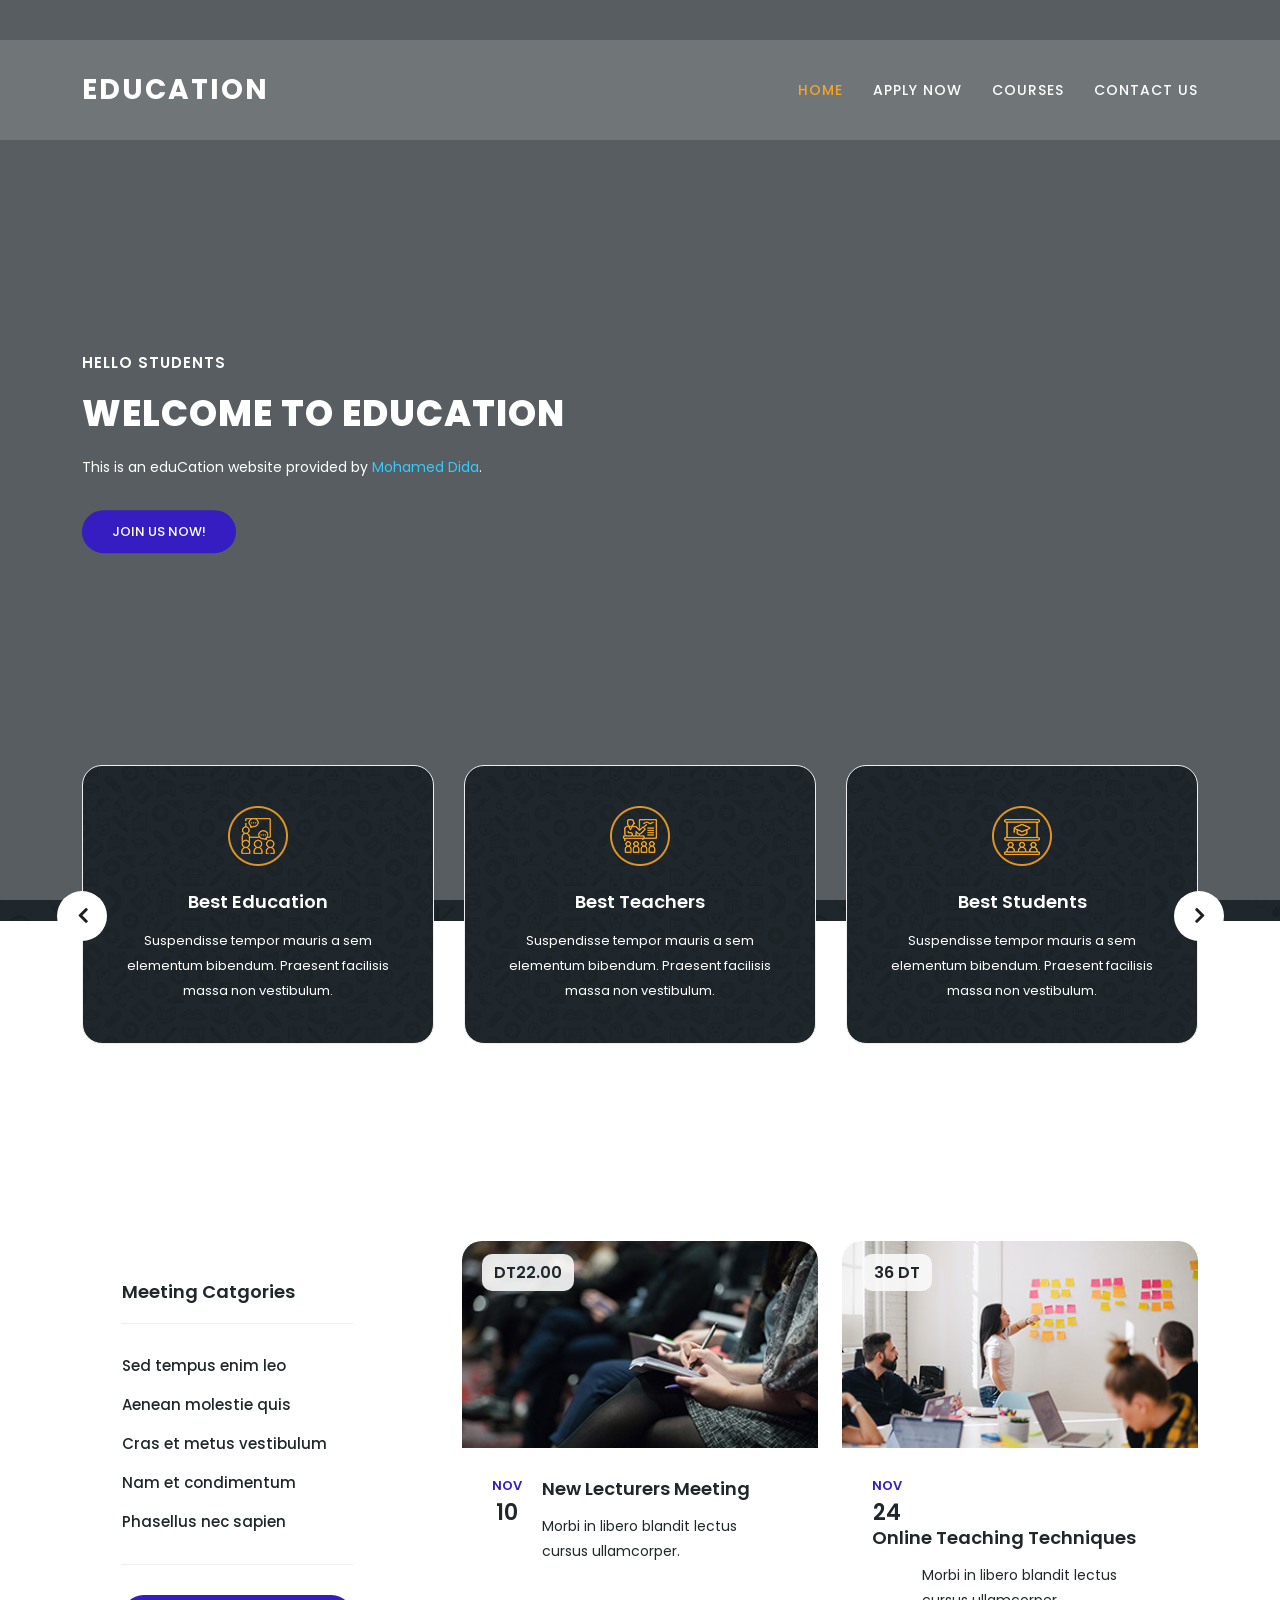
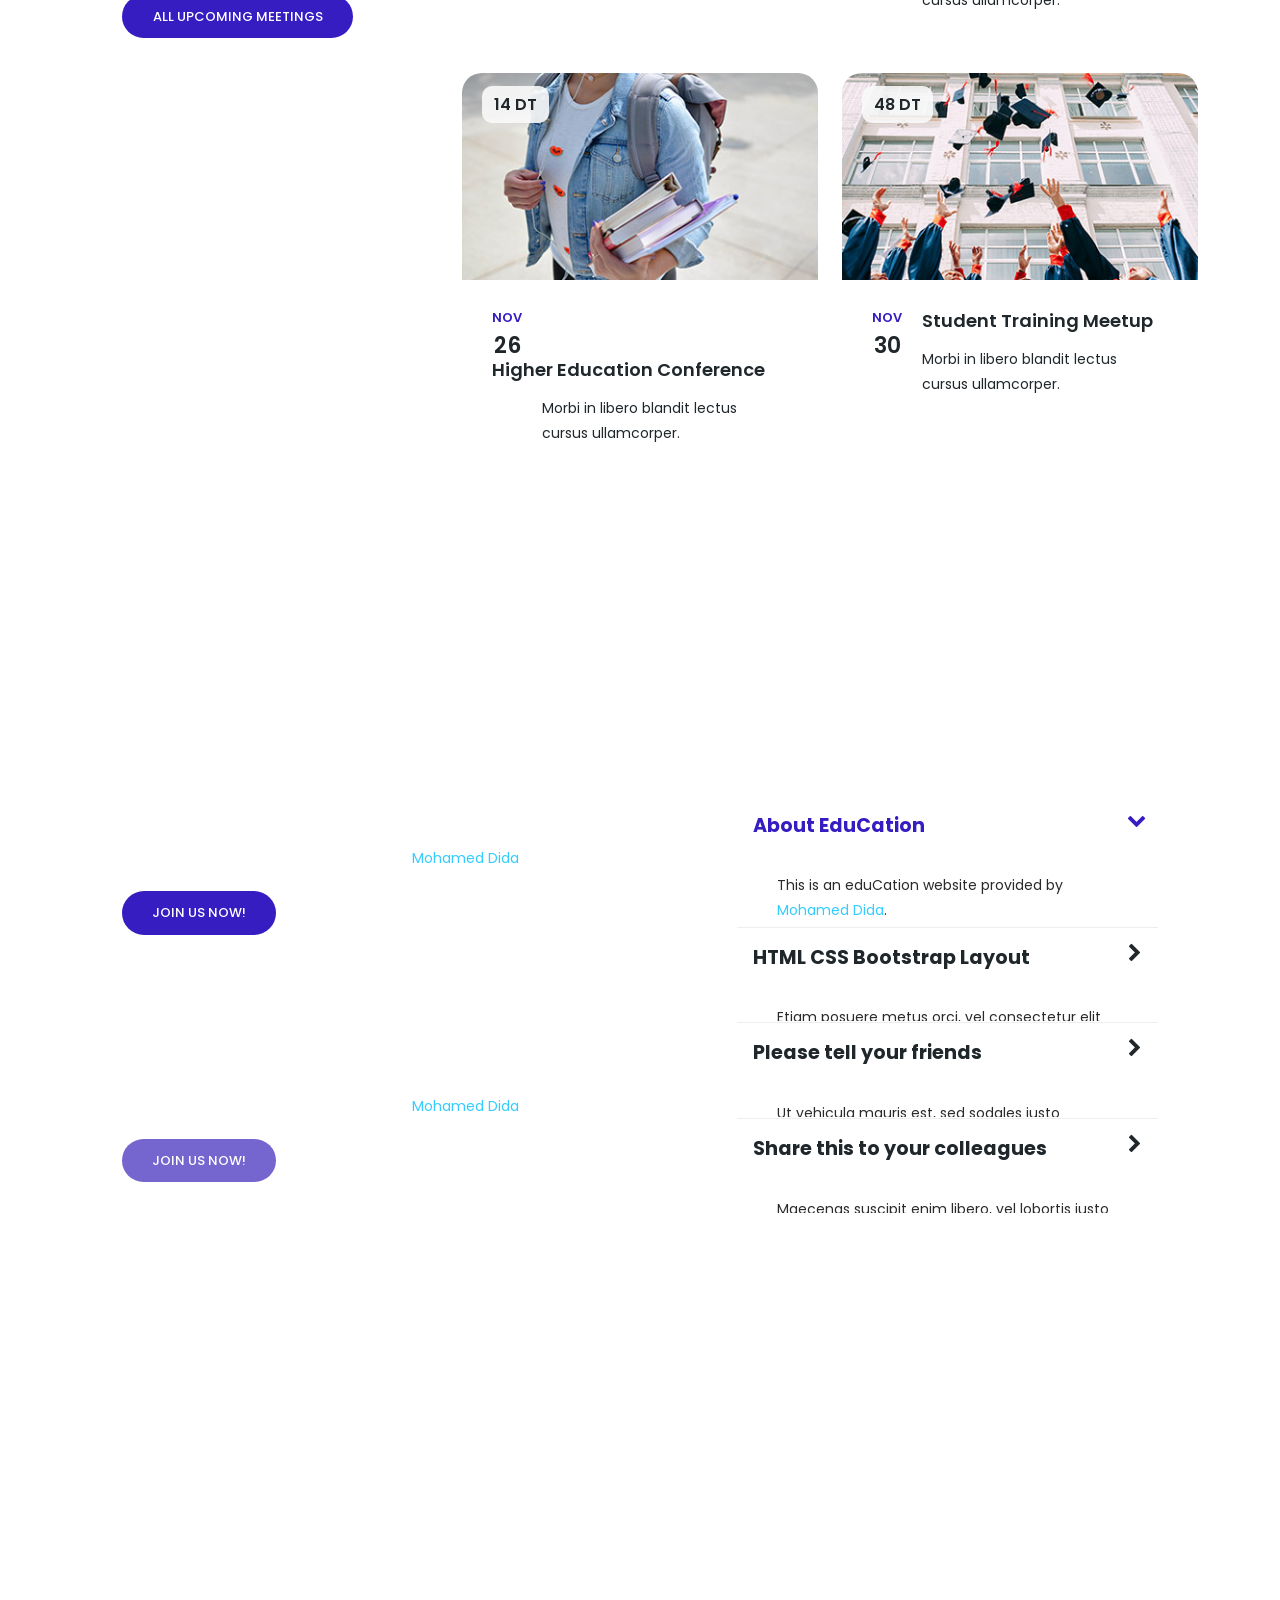
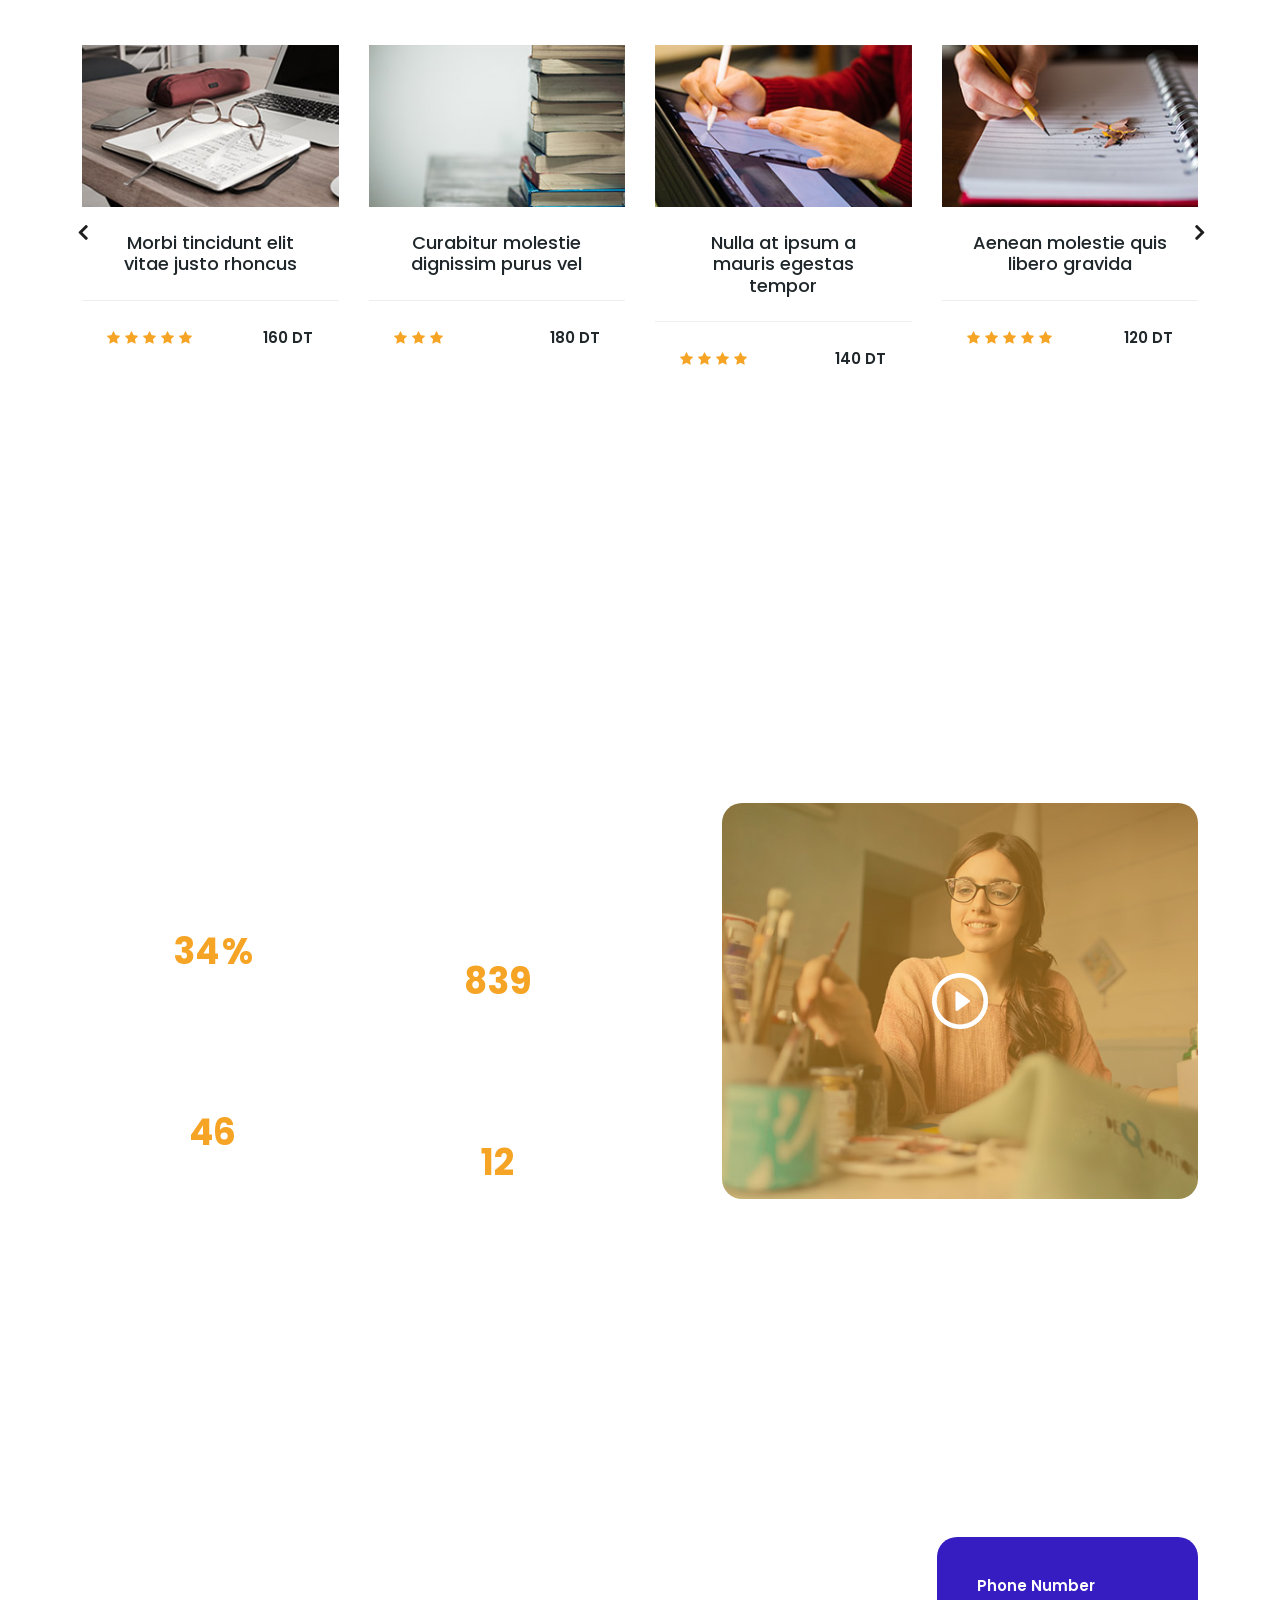
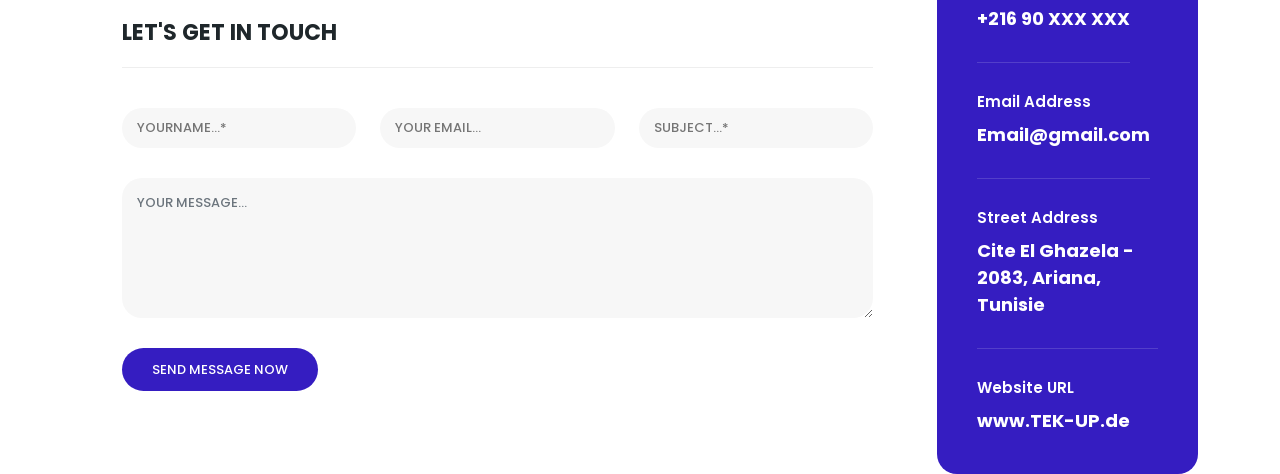
==== commit f16e4c4e: "projet responsive web design" ====
--- a/Desktop/projet/index.html
+++ b/Desktop/projet/index.html
@@ -692,19 +692,19 @@
             <ul>
               <li>
                 <h6>Phone Number</h6>
-                <span>010-020-0340</span>
+                <span>+216 90 XXX XXX</span>
               </li>
               <li>
                 <h6>Email Address</h6>
-                <span>info@meeting.edu</span>
+                <span>Email@gmail.com</span>
               </li>
               <li>
                 <h6>Street Address</h6>
-                <span>Rio de Janeiro - RJ, 22795-008, Brazil</span>
+                <span>Cite El Ghazela - 2083, Ariana, Tunisie</span>
               </li>
               <li>
                 <h6>Website URL</h6>
-                <span>www.meeting.edu</span>
+                <span>www.TEK-UP.de</span>
               </li>
             </ul>
           </div>
